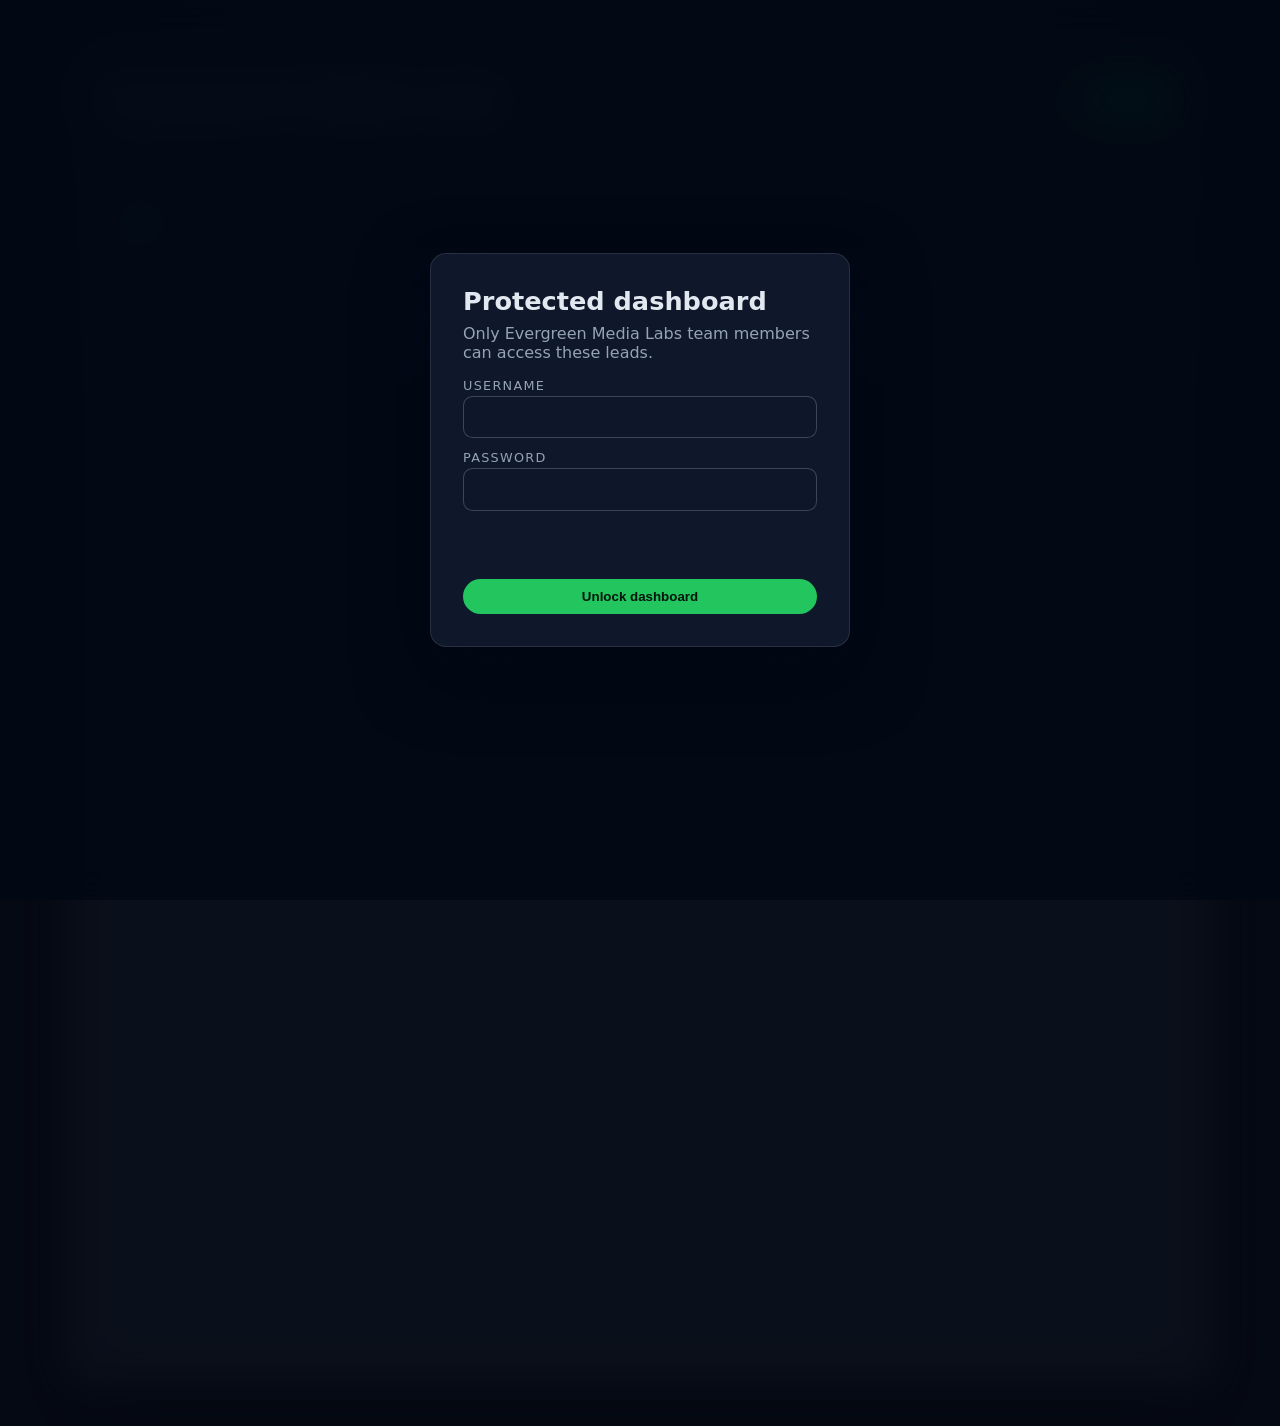
==== ld/index.html @ b1177305 "rename all tab to drafts" ====
<!doctype html>
<html lang="en">
  <head>
    <meta charset="utf-8" />
    <meta name="viewport" content="width=device-width, initial-scale=1" />
    <title>Wausau Lead Dashboard</title>
    <link rel="stylesheet" href="lead-widget.css" />
  </head>
  <body>
    <div class="auth-overlay" id="authOverlay" aria-modal="true" role="dialog">
      <div class="auth-overlay__panel">
        <h2>Protected dashboard</h2>
        <p>Only Evergreen Media Labs team members can access these leads.</p>
        <form id="authForm" class="auth-overlay__form">
          <label>
            Username
            <input type="text" name="user" autocomplete="username" required />
          </label>
          <label>
            Password
            <input type="password" name="pass" autocomplete="current-password" required />
          </label>
          <p class="auth-overlay__error" id="authError" aria-live="polite"></p>
          <button type="submit" class="auth-overlay__submit">Unlock dashboard</button>
        </form>
      </div>
    </div>
    <main class="lead-dashboard" data-generate-endpoint="https://eml-production-ec0f.up.railway.app/generate">
        <header class="lead-dashboard__top">
          <div>
            <h1 class="lead-dashboard__title">Evergreen Media Labs</h1>
          </div>
          <div class="lead-dashboard__actions">
            <button class="lead-dashboard__action">Polish</button>
            <div class="lead-dashboard__send-group">
              <button class="lead-dashboard__action" id="sendQueueButton">Send</button>
              <span id="sendStatus" class="lead-dashboard__send-status" aria-live="polite"></span>
            </div>
            <button class="lead-dashboard__action lead-dashboard__action--ghost" id="reloadLeadsButton" type="button">Reload</button>
            <button class="lead-dashboard__action lead-dashboard__action--primary" id="openGenerate">Generate</button>
          </div>
        </header>
        <section class="lead-dashboard__filters">
          <div>
            <label for="search-input">Search</label>
            <div class="lead-dashboard__search">
              <input id="search-input" type="text" placeholder="Search by name, city, or category" />
              <span>⌕</span>
            </div>
          </div>
          <div class="lead-dashboard__tabs">
            <button class="lead-dashboard__tab is-active" data-lead-tab="all">Drafts</button>
            <button class="lead-dashboard__tab" data-lead-tab="sent">Sent</button>
          </div>
        </section>
        <section class="lead-dashboard__mock" data-lead-dashboard>
          <p class="lead-dashboard__empty">Loading leads…</p>
        </section>
      </main>
    <div class="generate-overlay is-hidden" id="generateOverlay">
      <div class="generate-overlay__panel">
        <header class="generate-overlay__header">
          <h2>Queue a search</h2>
          <button type="button" class="generate-overlay__close" id="closeGenerate" aria-label="Close">×</button>
        </header>
        <p class="generate-overlay__subtitle">
          Tell me which niches to hunt and how many businesses per niche.
        </p>
        <p class="generate-overlay__endpoint">
          Active endpoint: <span id="generateEndpointDisplay"></span>
        </p>
        <form id="generateForm" class="generate-overlay__form">
          <div id="generateInputs" class="generate-overlay__inputs"></div>
          <button type="button" id="addGenerateRow" class="generate-overlay__add">
            + Add another niche
          </button>
          <button type="submit" class="generate-overlay__submit">Start generation</button>
          <p class="generate-overlay__result" id="generateResult" aria-live="polite"></p>
        </form>
      </div>
    </div>
    <div class="generate-progress-overlay is-hidden" id="generateProgressOverlay" aria-hidden="true">
      <div class="generate-progress-card" role="status" aria-live="polite">
        <p class="generate-progress-card__percent" id="generateProgressPercent">0%</p>
        <div class="generate-progress-card__track" aria-hidden="true">
          <div class="generate-progress-card__fill" id="generateProgressFill"></div>
        </div>
        <p class="generate-progress-card__count" id="generateProgressCount">0 / 0 leads</p>
        <p class="generate-progress-card__label" id="generateProgressLabel">Waiting to start...</p>
        <button type="button" class="generate-progress-card__close is-hidden" id="generateProgressClose">
          Close and refresh
        </button>
      </div>
    </div>
    <script src="lead-widget.js"></script>
    <script>
      (function () {
        const AUTH_USER = "admin";
        const AUTH_PASS = "LG2608";
        const STORAGE_KEY = "lead-dashboard-auth";
        const overlay = document.getElementById("authOverlay");
        const form = document.getElementById("authForm");
        const errorEl = document.getElementById("authError");

        const showOverlay = () => {
          overlay?.classList.remove("is-hidden");
          document.body.classList.add("auth-locked");
        };

        const hideOverlay = () => {
          overlay?.classList.add("is-hidden");
          document.body.classList.remove("auth-locked");
        };

        const checkStored = () => {
          if (sessionStorage.getItem(STORAGE_KEY) === "true") {
            hideOverlay();
          } else {
            showOverlay();
          }
        };

        checkStored();

        form?.addEventListener("submit", (event) => {
          event.preventDefault();
          const data = new FormData(form);
          const user = data.get("user")?.toString().trim();
          const pass = data.get("pass")?.toString();
          if (user === AUTH_USER && pass === AUTH_PASS) {
            sessionStorage.setItem(STORAGE_KEY, "true");
            hideOverlay();
            errorEl.textContent = "";
          } else {
            errorEl.textContent = "Incorrect username or password.";
          }
        });
      })();
    </script>
    <script>
      (function () {
        const openButton = document.getElementById("openGenerate");
        const overlay = document.getElementById("generateOverlay");
        const closeButton = document.getElementById("closeGenerate");
        const form = document.getElementById("generateForm");
        const inputs = document.getElementById("generateInputs");
        const addRowButton = document.getElementById("addGenerateRow");
        const result = document.getElementById("generateResult");
        const endpointDisplay = document.getElementById("generateEndpointDisplay");
        const dashboard = document.querySelector(".lead-dashboard");
        const progressOverlay = document.getElementById("generateProgressOverlay");
        const progressCard = progressOverlay?.querySelector(".generate-progress-card");
        const progressPercent = document.getElementById("generateProgressPercent");
        const progressFill = document.getElementById("generateProgressFill");
        const progressCount = document.getElementById("generateProgressCount");
        const progressLabel = document.getElementById("generateProgressLabel");
        const progressClose = document.getElementById("generateProgressClose");
        const AUTH_STORAGE = "lead-dashboard-auth";
        let progressPollInterval = null;
        let progressFallbackInterval = null;
        let progressFallbackCurrent = 0;

        const show = () => {
          overlay?.classList.remove("is-hidden");
          document.body.classList.add("auth-locked");
        };

        const hide = () => {
          overlay?.classList.add("is-hidden");
          if (sessionStorage.getItem(AUTH_STORAGE) === "true") {
            document.body.classList.remove("auth-locked");
          }
        };

        const createRow = () => {
          const row = document.createElement("div");
          row.className = "generate-row";
          row.innerHTML = `
            <input type="text" name="niche" placeholder="Category (e.g. landscaping)" required />
            <input type="number" name="count" min="1" value="1" required />
            <button type="button" class="generate-row__remove" aria-label="Remove niche">×</button>
          `;
          row.querySelector(".generate-row__remove")?.addEventListener("click", () => row.remove());
          return row;
        };

        const resetRows = () => {
          inputs.innerHTML = "";
          inputs.appendChild(createRow());
        };

        openButton?.addEventListener("click", (event) => {
          event.preventDefault();
          resetRows();
          result.textContent = "";
          show();
        });

        closeButton?.addEventListener("click", hide);

        overlay?.addEventListener("click", (event) => {
          if (event.target === overlay) {
            hide();
          }
        });

        addRowButton?.addEventListener("click", () => inputs.appendChild(createRow()));

        const buildPayload = () => {
          const rows = Array.from(inputs.querySelectorAll(".generate-row"));
          return rows
            .map((row) => {
              const nicheInput = row.querySelector("input[name='niche']");
              const countInput = row.querySelector("input[name='count']");
              const niche = nicheInput ? nicheInput.value.trim() : "";
              const count = Number((countInput ? countInput.value : "") || 0);
              return { niche, count };
            })
            .filter((entry) => entry.niche && entry.count > 0);
        };

        const getTotalRequested = (payload) =>
          payload.reduce((sum, entry) => sum + Number(entry.count || 0), 0);

        const setStatus = (message, isError = false) => {
          result.textContent = message;
          result.style.color = isError ? "#f87171" : "#d4ffdf";
        };

        const updateProgressUI = (current, total, label) => {
          const safeTotal = Math.max(Number(total) || 0, 0);
          const safeCurrent = Math.max(0, Math.min(Number(current) || 0, safeTotal || Number(current) || 0));
          const percent = safeTotal > 0 ? Math.round((safeCurrent / safeTotal) * 100) : 0;
          if (progressPercent) {
            progressPercent.textContent = `${percent}%`;
          }
          if (progressFill) {
            progressFill.style.width = `${Math.max(0, Math.min(percent, 100))}%`;
          }
          if (progressCount) {
            progressCount.textContent = `${safeCurrent} / ${safeTotal} leads`;
          }
          if (progressLabel) {
            progressLabel.textContent = label || "Generating leads...";
          }
        };

        const stopProgressTracking = () => {
          if (progressPollInterval) {
            clearInterval(progressPollInterval);
            progressPollInterval = null;
          }
          if (progressFallbackInterval) {
            clearInterval(progressFallbackInterval);
            progressFallbackInterval = null;
          }
        };

        const showProgress = (total) => {
          progressFallbackCurrent = 0;
          progressCard?.classList.remove("is-complete", "is-error");
          progressClose?.classList.add("is-hidden");
          updateProgressUI(0, total, "Starting generation...");
          overlay?.classList.add("is-hidden");
          progressOverlay?.classList.remove("is-hidden");
          progressOverlay?.setAttribute("aria-hidden", "false");
          document.body.classList.add("auth-locked");
        };

        const hideProgress = () => {
          stopProgressTracking();
          progressOverlay?.classList.add("is-hidden");
          progressOverlay?.setAttribute("aria-hidden", "true");
          if (sessionStorage.getItem(AUTH_STORAGE) === "true") {
            document.body.classList.remove("auth-locked");
          }
        };

        const showProgressCompletion = (message, isError = false) => {
          stopProgressTracking();
          if (progressLabel) {
            progressLabel.textContent = message;
          }
          progressCard?.classList.toggle("is-complete", !isError);
          progressCard?.classList.toggle("is-error", isError);
          if (progressClose) {
            progressClose.textContent = isError ? "Close" : "Close and refresh";
            progressClose.classList.remove("is-hidden");
          }
        };

        const startFallbackProgress = (total) => {
          if (!total || total <= 0) {
            return;
          }
          if (progressFallbackInterval) {
            clearInterval(progressFallbackInterval);
          }
          progressFallbackInterval = setInterval(() => {
            const cap = Math.max(total - 1, 0);
            if (progressFallbackCurrent >= cap) {
              return;
            }
            progressFallbackCurrent += 1;
            updateProgressUI(progressFallbackCurrent, total, "Generating leads...");
          }, 1200);
        };

        const setLoading = (isLoading) => {
          if (isLoading) {
            addRowButton.setAttribute("disabled", "disabled");
            generateFormSubmit?.setAttribute("disabled", "disabled");
            result.textContent = "Generating now…";
            result.style.color = "#d4d8e5";
          } else {
            addRowButton.removeAttribute("disabled");
            generateFormSubmit?.removeAttribute("disabled");
          }
        };

        const generateFormSubmit = form?.querySelector(".generate-overlay__submit");
        const endpoint = dashboard?.dataset.generateEndpoint || "https://evergreenmedialabs.com/generate";
        const progressEndpoint = endpoint.replace(/\/generate$/, "/generate/progress");

        if (endpointDisplay) {
          endpointDisplay.textContent = endpoint;
        }

        progressClose?.addEventListener("click", () => {
          if (progressCard?.classList.contains("is-complete")) {
            window.location.reload();
            return;
          }
          hideProgress();
        });

        form?.addEventListener("submit", async (event) => {
          event.preventDefault();
          const payload = buildPayload();
          if (!payload.length) {
            setStatus("Give me at least one niche with a quantity.", true);
            return;
          }
          const totalRequested = getTotalRequested(payload);
          setLoading(true);
          showProgress(totalRequested);
          stopProgressTracking();
          progressPollInterval = setInterval(async () => {
            try {
              const progressResponse = await fetch(progressEndpoint, { cache: "no-store" });
              if (!progressResponse.ok) {
                return;
              }
              const progress = await progressResponse.json();
              const total = Number(progress?.total || totalRequested);
              const current = Number(progress?.current || 0);
              const label = progress?.message || "Generating leads...";
              updateProgressUI(current, total || totalRequested, label);
            } catch (pollError) {
              // Keep the popup alive with a local estimate if progress polling is unavailable.
            }
          }, 1000);
          startFallbackProgress(totalRequested);
          try {
            const response = await fetch(endpoint, {
              method: "POST",
              headers: {
                "Content-Type": "application/json",
              },
              body: JSON.stringify(payload),
            });
            const text = await response.text();
            let data;
            try {
              data = text ? JSON.parse(text) : undefined;
            } catch (parseError) {
              throw new Error(`Unexpected response from generator: ${text.slice(0, 120)}`);
            }
            if (!response.ok) {
              throw new Error(data?.error || "Generation failed");
            }
            const finalTotal = Number(data?.requested || totalRequested);
            const finalCurrent = Number(data?.generated ?? data?.count ?? finalTotal);
            updateProgressUI(finalCurrent, finalTotal, data?.message || "Generated leads");
            setStatus("Generated leads. Click close to refresh and view them.");
            showProgressCompletion("Generated leads");
          } catch (error) {
            console.error(error);
            const message = error.message?.includes("Failed to fetch")
              ? "Unable to reach the generator. Double-check the network/Flask service."
              : error.message;
            setStatus(message || "Something went wrong.", true);
            showProgressCompletion(message || "Generation failed", true);
          } finally {
            setLoading(false);
            stopProgressTracking();
          }
        });
      })();
    </script>
  </body>
</html>
---- ld/lead-widget.css ----
:root {
  --bg: #070b14;
  --panel: #0f172a;
  --panel-soft: #111b2d;
  --border: #1d2433;
  --text: #e2e8f0;
  --muted: #94a3b8;
  --accent: #22c55e;
  --accent-soft: rgba(34, 197, 94, 0.15);
  --shadow: 0 25px 60px rgba(5, 5, 10, 0.45);
  font-synthesis: none;
}

.auth-overlay {
  position: fixed;
  inset: 0;
  display: flex;
  align-items: center;
  justify-content: center;
  background: rgba(2, 8, 20, 0.88);
  z-index: 1200;
  transition: opacity 0.2s ease, visibility 0.2s ease;
  backdrop-filter: blur(18px) saturate(120%);
}

.auth-overlay.is-hidden {
  opacity: 0;
  visibility: hidden;
  pointer-events: none;
}

.auth-overlay__panel {
  background: var(--panel);
  border-radius: 1rem;
  padding: 2rem;
  border: 1px solid rgba(255, 255, 255, 0.1);
  box-shadow: 0 25px 70px rgba(2, 7, 18, 0.7);
  width: min(420px, 90vw);
}

body.auth-locked {
  overflow: hidden;
}

body.auth-locked .lead-dashboard {
  filter: blur(16px) brightness(0.6);
  pointer-events: none;
}
.auth-overlay__panel h2 {
  margin: 0 0 0.5rem;
  color: var(--text);
  font-size: 1.6rem;
}

.auth-overlay__panel p {
  margin: 0 0 1rem;
  color: var(--muted);
}

.auth-overlay__form {
  display: flex;
  flex-direction: column;
  gap: 0.75rem;
}

.auth-overlay__form label {
  display: flex;
  flex-direction: column;
  gap: 0.2rem;
  font-size: 0.8rem;
  letter-spacing: 0.1em;
  text-transform: uppercase;
  color: var(--muted);
}

.auth-overlay__form input {
  padding: 0.7rem 0.9rem;
  border-radius: 0.6rem;
  border: 1px solid rgba(255, 255, 255, 0.2);
  background: rgba(15, 23, 42, 0.9);
  color: var(--text);
  font-size: 1rem;
}

.generate-overlay {
  position: fixed;
  inset: 0;
  display: flex;
  align-items: center;
  justify-content: center;
  background: rgba(2, 6, 18, 0.92);
  z-index: 1300;
  transition: opacity 0.2s ease, visibility 0.2s ease;
  backdrop-filter: blur(10px) saturate(120%);
}

.generate-overlay__panel {
  background: var(--panel);
  border-radius: 1rem;
  padding: 2.5rem;
  width: min(540px, 95vw);
  border: 1px solid rgba(255, 255, 255, 0.08);
  box-shadow: 0 30px 80px rgba(2, 7, 18, 0.8);
}

.generate-overlay__header {
  display: flex;
  justify-content: space-between;
  align-items: center;
  margin-bottom: 0.5rem;
  gap: 1rem;
}

.generate-overlay__close {
  border: none;
  background: transparent;
  color: #f97316;
  font-size: 1.5rem;
  cursor: pointer;
}

.generate-overlay__subtitle {
  margin: 0;
  color: var(--muted);
  margin-bottom: 1rem;
  font-size: 0.9rem;
}

.generate-overlay__form {
  display: flex;
  flex-direction: column;
  gap: 0.75rem;
}

.generate-overlay__inputs {
  display: flex;
  flex-direction: column;
  gap: 0.6rem;
  margin-bottom: 0.5rem;
}

.generate-row {
  display: grid;
  grid-template-columns: 1fr 90px 32px;
  gap: 0.5rem;
  align-items: center;
}

.generate-row input {
  border-radius: 0.7rem;
  border: 1px solid rgba(255, 255, 255, 0.15);
  background: rgba(15, 23, 42, 0.9);
  color: var(--text);
  padding: 0.55rem 0.75rem;
  font-size: 0.95rem;
}

.generate-row__remove {
  border: none;
  background: rgba(249, 115, 22, 0.9);
  border-radius: 50%;
  color: #fff;
  width: 28px;
  height: 28px;
  cursor: pointer;
  font-size: 1rem;
}

.generate-overlay__add {
  border: 1px dashed rgba(255, 255, 255, 0.3);
  border-radius: 0.8rem;
  padding: 0.5rem;
  color: var(--muted);
  background: transparent;
  cursor: pointer;
}

.generate-overlay__submit {
  border: none;
  border-radius: 0.8rem;
  padding: 0.65rem;
  background: var(--accent);
  color: #02150a;
  font-weight: 600;
  cursor: pointer;
}

.generate-overlay__result {
  margin: 0;
  color: #f4fce1;
  font-size: 0.85rem;
  min-height: 1.25rem;
}

.generate-overlay.is-hidden {
  opacity: 0;
  visibility: hidden;
  pointer-events: none;
}

.generate-progress-overlay {
  position: fixed;
  inset: 0;
  z-index: 1350;
  display: flex;
  align-items: center;
  justify-content: center;
  background: rgba(10, 20, 36, 0.35);
  backdrop-filter: blur(8px);
  transition: opacity 0.2s ease, visibility 0.2s ease;
}

.generate-progress-overlay.is-hidden {
  opacity: 0;
  visibility: hidden;
  pointer-events: none;
}

.generate-progress-card {
  width: min(620px, calc(100vw - 2rem));
  background: rgba(241, 245, 249, 0.96);
  color: #334155;
  border-radius: 1.15rem;
  box-shadow: 0 30px 90px rgba(8, 15, 28, 0.35);
  padding: 2rem 2.25rem 1.65rem;
  text-align: center;
  border: 1px solid rgba(255, 255, 255, 0.6);
}

.generate-progress-card__percent {
  margin: 0;
  font-size: 2rem;
  font-weight: 700;
  color: #475569;
  letter-spacing: 0.02em;
}

.generate-progress-card__track {
  height: 12px;
  width: 100%;
  margin: 1.1rem 0 0.85rem;
  border-radius: 999px;
  background: rgba(148, 163, 184, 0.24);
  overflow: hidden;
}

.generate-progress-card__fill {
  height: 100%;
  width: 0%;
  border-radius: inherit;
  background: linear-gradient(90deg, #64748b, #94a3b8);
  transition: width 0.35s ease;
}

.generate-progress-card__count {
  margin: 0;
  font-size: 0.95rem;
  font-weight: 600;
  color: #475569;
}

.generate-progress-card__label {
  margin: 0.45rem 0 0;
  font-size: 0.85rem;
  color: #64748b;
}

.generate-progress-card__close {
  margin-top: 1rem;
  border: 1px solid rgba(148, 163, 184, 0.5);
  border-radius: 999px;
  padding: 0.6rem 1rem;
  background: rgba(148, 163, 184, 0.12);
  color: #475569;
  font-weight: 600;
  cursor: pointer;
}

.generate-progress-card__close:hover {
  background: rgba(148, 163, 184, 0.18);
}

.generate-progress-card__close.is-hidden {
  display: none;
}

.generate-progress-card.is-error .generate-progress-card__fill {
  background: linear-gradient(90deg, #ef4444, #f87171);
}

.generate-progress-card.is-error .generate-progress-card__close {
  border-color: rgba(248, 113, 113, 0.4);
  background: rgba(248, 113, 113, 0.12);
  color: #b91c1c;
}
.auth-overlay__submit {
  margin-top: 0.5rem;
  border: none;
  border-radius: 999px;
  padding: 0.65rem 1rem;
  background: var(--accent);
  color: #02150a;
  font-weight: 600;
  cursor: pointer;
}

.auth-overlay__error {
  min-height: 1.25rem;
  color: #f87171;
  font-size: 0.85rem;
}
* {
  box-sizing: border-box;
}

html,
body {
  min-height: 100%;
  width: 100%;
}

body {
  margin: 0;
  font-family: "Inter", "Segoe UI", system-ui, -apple-system, sans-serif;
  background: radial-gradient(circle at top, #101826 0%, #050914 45%);
  color: var(--text);
  min-height: 100vh;
  padding: 2.5rem;
  display: flex;
  justify-content: center;
  align-items: flex-start;
}

.lead-dashboard {
  width: min(1360px, calc(100% - 3rem));
  padding: 2.5rem;
  background: var(--panel);
  border-radius: 2rem;
  border: 1px solid rgba(255, 255, 255, 0.08);
  box-shadow: 0 40px 80px rgba(5, 5, 15, 0.35);
  display: flex;
  flex-direction: column;
  gap: 1.25rem;
}

@media (max-width: 960px) {
  body {
    padding: 1.25rem;
  }

  .lead-dashboard {
    padding: 1.5rem;
    border-radius: 1.2rem;
  }
}

.lead-dashboard__top {
  margin-bottom: 0.5rem;
  display: flex;
  justify-content: space-between;
  align-items: center;
}

.lead-dashboard__title {
  margin: 0;
  font-size: 2rem;
  color: var(--text);
}

.lead-dashboard__actions {
  display: flex;
  gap: 0.6rem;
}

.lead-dashboard__send-group {
  display: flex;
  align-items: center;
  gap: 0.6rem;
}

.lead-dashboard__send-status {
  font-size: 0.8rem;
  color: var(--muted);
}

.lead-dashboard__action {
  border: 1px solid rgba(255, 255, 255, 0.25);
  border-radius: 999px;
  padding: 0.45rem 1.1rem;
  background: transparent;
  color: var(--text);
  font-weight: 600;
  cursor: pointer;
  transition: background 0.15s ease;
}

.lead-dashboard__action--primary {
  background: var(--accent);
  color: #02150a;
  border-color: var(--accent);
}

.lead-dashboard__action--ghost {
  border-color: rgba(255, 255, 255, 0.08);
  background: rgba(15, 23, 42, 0.7);
}

.lead-dashboard__action:hover {
  background: rgba(255, 255, 255, 0.08);
}

.lead-dashboard__filters {
  display: flex;
  flex-direction: column;
  gap: 0.5rem;
}

.lead-dashboard__filters label {
  font-size: 0.8rem;
  letter-spacing: 0.1em;
  text-transform: uppercase;
  color: var(--muted);
}

.lead-dashboard__search {
  margin-top: 0.35rem;
  background: var(--panel-soft);
  border: 1px solid var(--border);
  border-radius: 0.7rem;
  padding: 0.35rem 0.65rem;
  display: flex;
  align-items: center;
  gap: 0.5rem;
}

.lead-dashboard__search input {
  background: transparent;
  border: 0;
  color: var(--text);
  width: 100%;
  font-size: 0.95rem;
}

.lead-dashboard__search input:focus {
  outline: none;
}

.lead-dashboard__tabs {
  display: flex;
  gap: 0.6rem;
}

.lead-dashboard__tab {
  border: 1px solid var(--border);
  background: transparent;
  color: var(--muted);
  padding: 0.5rem 0.9rem;
  border-radius: 0.7rem;
  cursor: pointer;
  font-weight: 500;
}

.lead-dashboard__tab.is-active {
  background: var(--accent-soft);
  color: var(--text);
  border-color: rgba(34, 197, 94, 0.5);
}

.lead-dashboard__mock {
  background: var(--panel-soft);
  border-radius: 1rem;
  border: 1px solid rgba(255, 255, 255, 0.04);
  padding: 0.8rem 1rem;
  box-shadow: inset 0 -1px 0 rgba(255, 255, 255, 0.04);
  display: block;
  min-height: 120vh;
}

details.mock-lead-bar {
  border: none;
  padding: 0;
  margin: 0;
}

.mock-lead-bar {
  display: grid;
  grid-template-columns: 1fr;
  gap: 0.85rem;
  align-items: center;
}

details.mock-lead-bar summary {
  border: 1px solid rgba(255, 255, 255, 0.04);
  background: linear-gradient(180deg, rgba(255, 255, 255, 0.03), rgba(255, 255, 255, 0.005));
  padding: 1rem;
  border-radius: 0.9rem;
  cursor: pointer;
  display: grid;
  grid-template-columns: repeat(4, minmax(140px, 1fr)) 240px;
  gap: 1rem;
  align-items: center;
  color: inherit;
  font: inherit;
  list-style: none;
}

.mock-lead-bar__summary,
details.mock-lead-bar summary {
  outline: none;
}

details.mock-lead-bar summary::-webkit-details-marker,
.mock-lead-bar__summary::-webkit-details-marker {
  display: none;
}

.mock-lead-bar__summary:focus-visible {
  outline: 2px solid var(--accent);
  outline-offset: 4px;
}

.mock-lead-bar__col {
  min-width: 120px;
}

.mock-lead-bar__label {
  margin: 0;
  font-size: 0.7rem;
  letter-spacing: 0.2em;
  text-transform: uppercase;
  color: var(--muted);
}

.mock-lead-bar__text {
  margin: 0.2rem 0 0;
  font-size: 1rem;
  font-weight: 600;
  color: var(--text);
}

.mock-lead-bar__text--status {
  justify-self: end;
  text-align: right;
  display: flex;
  align-items: center;
  justify-content: flex-end;
}

.mock-lead-bar__status {
  display: inline-flex;
  align-items: center;
  justify-content: center;
  padding: 0.4rem 0.9rem;
  border-radius: 999px;
  border: 1px solid rgba(34, 197, 94, 0.4);
  background: rgba(34, 197, 94, 0.15);
  color: var(--accent);
  font-size: 0.8rem;
  font-weight: 600;
}

.mock-lead-bar__details {
  display: none;
  padding: 0.8rem 1rem 1rem;
  border-radius: 0.9rem;
  background: rgba(255, 255, 255, 0.02);
  border: 1px solid rgba(255, 255, 255, 0.04);
  gap: 0.75rem;
  display: grid;
}

.mock-lead-bar.is-open .mock-lead-bar__details {
  display: grid;
}

.mock-lead-bar__actions {
  display: flex;
  justify-content: flex-end;
  align-items: center;
  gap: 0.5rem;
  justify-self: end;
}

.mock-lead-bar__select {
  min-width: 130px;
  border-radius: 0.6rem;
  border: 1px solid rgba(255, 255, 255, 0.25);
  background: rgba(15, 23, 42, 0.85);
  color: var(--text);
  padding: 0.45rem 0.6rem;
  font-size: 0.9rem;
}

.mock-lead-bar__select option {
  color: #111827;
}

.mock-lead-bar__delete {
  border: 1px solid rgba(249, 115, 22, 0.4);
  border-radius: 0.6rem;
  background: transparent;
  color: #f97316;
  padding: 0.4rem 0.8rem;
  cursor: pointer;
  font-weight: 600;
}

.mock-lead-bar__sent-wrapper {
  display: flex;
  flex-direction: column;
  gap: 0.35rem;
}

.mock-lead-bar__select--sent {
  max-width: 120px;
  min-width: 110px;
  justify-self: flex-end;
}

.mock-lead-bar__delete:hover {
  background: rgba(249, 115, 22, 0.1);
}

.mock-lead-bar__details label {
  font-size: 0.75rem;
  color: var(--muted);
  display: flex;
  flex-direction: column;
  gap: 0.4rem;
}

.mock-lead-bar__details textarea {
  min-height: 110px;
  border-radius: 0.7rem;
  border: 1px solid rgba(255, 255, 255, 0.08);
  background: rgba(15, 23, 42, 0.8);
  color: var(--text);
  padding: 0.8rem;
  font-family: "Inter", system-ui, sans-serif;
  resize: vertical;
}

.lead-dashboard__table {
  border-radius: 1.2rem;
  border: 1px solid var(--border);
  background: var(--panel-soft);
  overflow: hidden;
  box-shadow: inset 0 1px 0 rgba(255, 255, 255, 0.04);
}

.lead-table__header,
.lead-row__summary {
  display: grid;
  grid-template-columns: 2fr 1.3fr 1.1fr 2fr 0.6fr;
  padding: 1rem 1.4rem;
  gap: 0.75rem;
  align-items: center;
}

.lead-table__header {
  background: rgba(255, 255, 255, 0.02);
  font-size: 0.85rem;
  color: var(--muted);
  text-transform: uppercase;
  letter-spacing: 0.15em;
  border-bottom: 1px solid rgba(255, 255, 255, 0.03);
}

.lead-row:not(:last-child) {
  border-bottom: 1px solid rgba(255, 255, 255, 0.03);
}

.lead-row__summary {
  background: transparent;
  border: 0;
  width: 100%;
  text-align: left;
  cursor: pointer;
  transition: background 0.2s ease, transform 0.2s;
  color: var(--text);
}

.lead-row__summary:hover {
  background: rgba(255, 255, 255, 0.03);
  transform: translateY(-1px);
}

.lead-row__cell {
  font-size: 0.95rem;
  min-height: 1.4rem;
  display: flex;
  align-items: center;
}

.lead-row__details {
  display: none;
  padding: 1.35rem 1.4rem 1.5rem;
  background: #0b0f1b;
  font-size: 0.92rem;
  color: #d4d8e5;
  gap: 0.75rem;
}

.lead-row.is-open .lead-row__details {
  display: flex;
  flex-direction: column;
}

.lead-row__details strong {
  color: #f8fafc;
}

.lead-row__details pre {
  background: #0f172a;
  color: #d4d8e5;
  padding: 0.75rem;
  border-radius: 0.6rem;
  overflow-x: auto;
  font-size: 0.85rem;
  line-height: 1.5;
}

.lead-row__details button {
  align-self: flex-start;
  border: none;
  border-radius: 0.6rem;
  padding: 0.45rem 1rem;
  font-size: 0.85rem;
  background: var(--accent);
  color: #02150a;
  cursor: pointer;
  transition: background 0.2s ease;
}

.lead-row__details button:hover {
  background: #16a34a;
}

.lead-row__link {
  color: var(--accent);
  font-weight: 500;
}

.lead-dashboard__empty {
  padding: 2rem;
  text-align: center;
  color: var(--muted);
}

@media (max-width: 900px) {
  .lead-dashboard__table,
  .lead-table__header,
  .lead-row__summary {
    grid-template-columns: repeat(3, minmax(0, 1fr));
  }

  .lead-row__summary {
    grid-template-rows: repeat(2, auto);
  }

  .lead-dashboard__top,
  .lead-dashboard__filters {
    flex-direction: column;
    align-items: flex-start;
  }
}
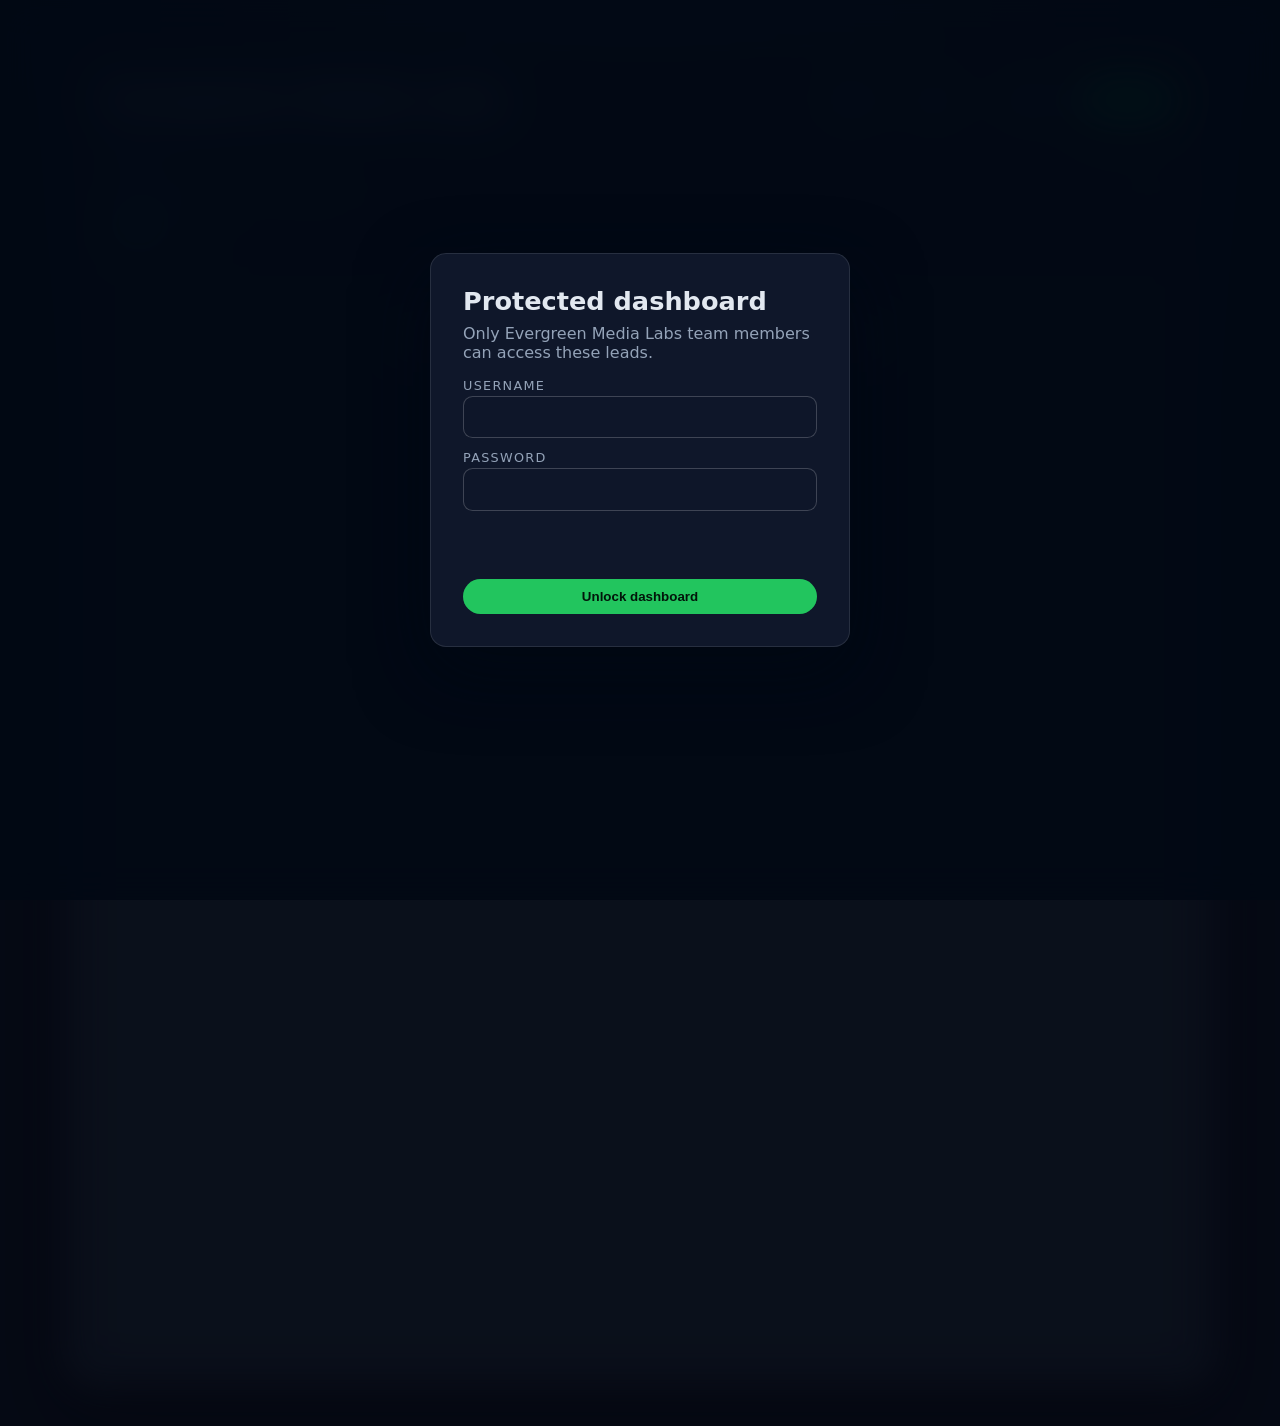
==== commit 366d8bec: "force progress popup theme styles" ====
--- a/ld/index.html
+++ b/ld/index.html
@@ -5,6 +5,50 @@
     <meta name="viewport" content="width=device-width, initial-scale=1" />
     <title>Wausau Lead Dashboard</title>
     <link rel="stylesheet" href="lead-widget.css" />
+    <style>
+      .generate-progress-overlay {
+        background: rgba(3, 8, 18, 0.58) !important;
+        backdrop-filter: blur(10px) saturate(120%) !important;
+      }
+      .generate-progress-card {
+        background: linear-gradient(180deg, rgba(15, 23, 42, 0.96), rgba(10, 18, 34, 0.98)) !important;
+        color: #e2e8f0 !important;
+        border: 1px solid rgba(255, 255, 255, 0.08) !important;
+        box-shadow: 0 30px 90px rgba(8, 15, 28, 0.55) !important;
+      }
+      .generate-progress-card__percent {
+        color: #e2e8f0 !important;
+      }
+      .generate-progress-card__track {
+        background: rgba(148, 163, 184, 0.16) !important;
+        border: 1px solid rgba(255, 255, 255, 0.06) !important;
+      }
+      .generate-progress-card__fill {
+        background: linear-gradient(90deg, #16a34a, #22c55e) !important;
+      }
+      .generate-progress-card__count {
+        color: #dbe7fb !important;
+      }
+      .generate-progress-card__label {
+        color: #94a3b8 !important;
+      }
+      .generate-progress-card__close {
+        background: rgba(34, 197, 94, 0.14) !important;
+        border-color: rgba(34, 197, 94, 0.5) !important;
+        color: #d4ffe1 !important;
+      }
+      .generate-progress-card__close:hover {
+        background: rgba(34, 197, 94, 0.22) !important;
+      }
+      .generate-progress-card.is-error .generate-progress-card__fill {
+        background: linear-gradient(90deg, #ef4444, #f87171) !important;
+      }
+      .generate-progress-card.is-error .generate-progress-card__close {
+        border-color: rgba(248, 113, 113, 0.4) !important;
+        background: rgba(248, 113, 113, 0.12) !important;
+        color: #fecaca !important;
+      }
+    </style>
   </head>
   <body>
     <div class="auth-overlay" id="authOverlay" aria-modal="true" role="dialog">
--- a/ld/lead-widget.css
+++ b/ld/lead-widget.css
@@ -205,8 +205,8 @@
   display: flex;
   align-items: center;
   justify-content: center;
-  background: rgba(10, 20, 36, 0.35);
-  backdrop-filter: blur(8px);
+  background: rgba(3, 8, 18, 0.58);
+  backdrop-filter: blur(10px) saturate(120%);
   transition: opacity 0.2s ease, visibility 0.2s ease;
 }
 
@@ -218,20 +218,20 @@
 
 .generate-progress-card {
   width: min(620px, calc(100vw - 2rem));
-  background: rgba(241, 245, 249, 0.96);
-  color: #334155;
+  background: linear-gradient(180deg, rgba(15, 23, 42, 0.96), rgba(10, 18, 34, 0.98));
+  color: var(--text);
   border-radius: 1.15rem;
-  box-shadow: 0 30px 90px rgba(8, 15, 28, 0.35);
+  box-shadow: 0 30px 90px rgba(8, 15, 28, 0.55);
   padding: 2rem 2.25rem 1.65rem;
   text-align: center;
-  border: 1px solid rgba(255, 255, 255, 0.6);
+  border: 1px solid rgba(255, 255, 255, 0.08);
 }
 
 .generate-progress-card__percent {
   margin: 0;
   font-size: 2rem;
   font-weight: 700;
-  color: #475569;
+  color: #e2e8f0;
   letter-spacing: 0.02em;
 }
 
@@ -240,15 +240,16 @@
   width: 100%;
   margin: 1.1rem 0 0.85rem;
   border-radius: 999px;
-  background: rgba(148, 163, 184, 0.24);
+  background: rgba(148, 163, 184, 0.16);
   overflow: hidden;
+  border: 1px solid rgba(255, 255, 255, 0.06);
 }
 
 .generate-progress-card__fill {
   height: 100%;
   width: 0%;
   border-radius: inherit;
-  background: linear-gradient(90deg, #64748b, #94a3b8);
+  background: linear-gradient(90deg, #16a34a, #22c55e);
   transition: width 0.35s ease;
 }
 
@@ -256,28 +257,28 @@
   margin: 0;
   font-size: 0.95rem;
   font-weight: 600;
-  color: #475569;
+  color: #dbe7fb;
 }
 
 .generate-progress-card__label {
   margin: 0.45rem 0 0;
   font-size: 0.85rem;
-  color: #64748b;
+  color: #94a3b8;
 }
 
 .generate-progress-card__close {
   margin-top: 1rem;
-  border: 1px solid rgba(148, 163, 184, 0.5);
+  border: 1px solid rgba(34, 197, 94, 0.5);
   border-radius: 999px;
   padding: 0.6rem 1rem;
-  background: rgba(148, 163, 184, 0.12);
-  color: #475569;
+  background: rgba(34, 197, 94, 0.14);
+  color: #d4ffe1;
   font-weight: 600;
   cursor: pointer;
 }
 
 .generate-progress-card__close:hover {
-  background: rgba(148, 163, 184, 0.18);
+  background: rgba(34, 197, 94, 0.22);
 }
 
 .generate-progress-card__close.is-hidden {
@@ -291,7 +292,7 @@
 .generate-progress-card.is-error .generate-progress-card__close {
   border-color: rgba(248, 113, 113, 0.4);
   background: rgba(248, 113, 113, 0.12);
-  color: #b91c1c;
+  color: #fecaca;
 }
 .auth-overlay__submit {
   margin-top: 0.5rem;
@@ -452,18 +453,25 @@
 
 .lead-dashboard__tab {
   border: 1px solid var(--border);
-  background: transparent;
+  background: rgba(15, 23, 42, 0.35);
   color: var(--muted);
   padding: 0.5rem 0.9rem;
   border-radius: 0.7rem;
   cursor: pointer;
   font-weight: 500;
+  transition: background 0.18s ease, border-color 0.18s ease, color 0.18s ease, box-shadow 0.18s ease;
+}
+
+.lead-dashboard__tab:hover {
+  background: rgba(255, 255, 255, 0.04);
+  color: var(--text);
 }
 
 .lead-dashboard__tab.is-active {
-  background: var(--accent-soft);
-  color: var(--text);
-  border-color: rgba(34, 197, 94, 0.5);
+  background: linear-gradient(180deg, rgba(34, 197, 94, 0.2), rgba(34, 197, 94, 0.12));
+  color: #d9ffe6;
+  border-color: rgba(34, 197, 94, 0.65);
+  box-shadow: inset 0 1px 0 rgba(255, 255, 255, 0.06), 0 0 0 1px rgba(34, 197, 94, 0.15);
 }
 
 .lead-dashboard__mock {
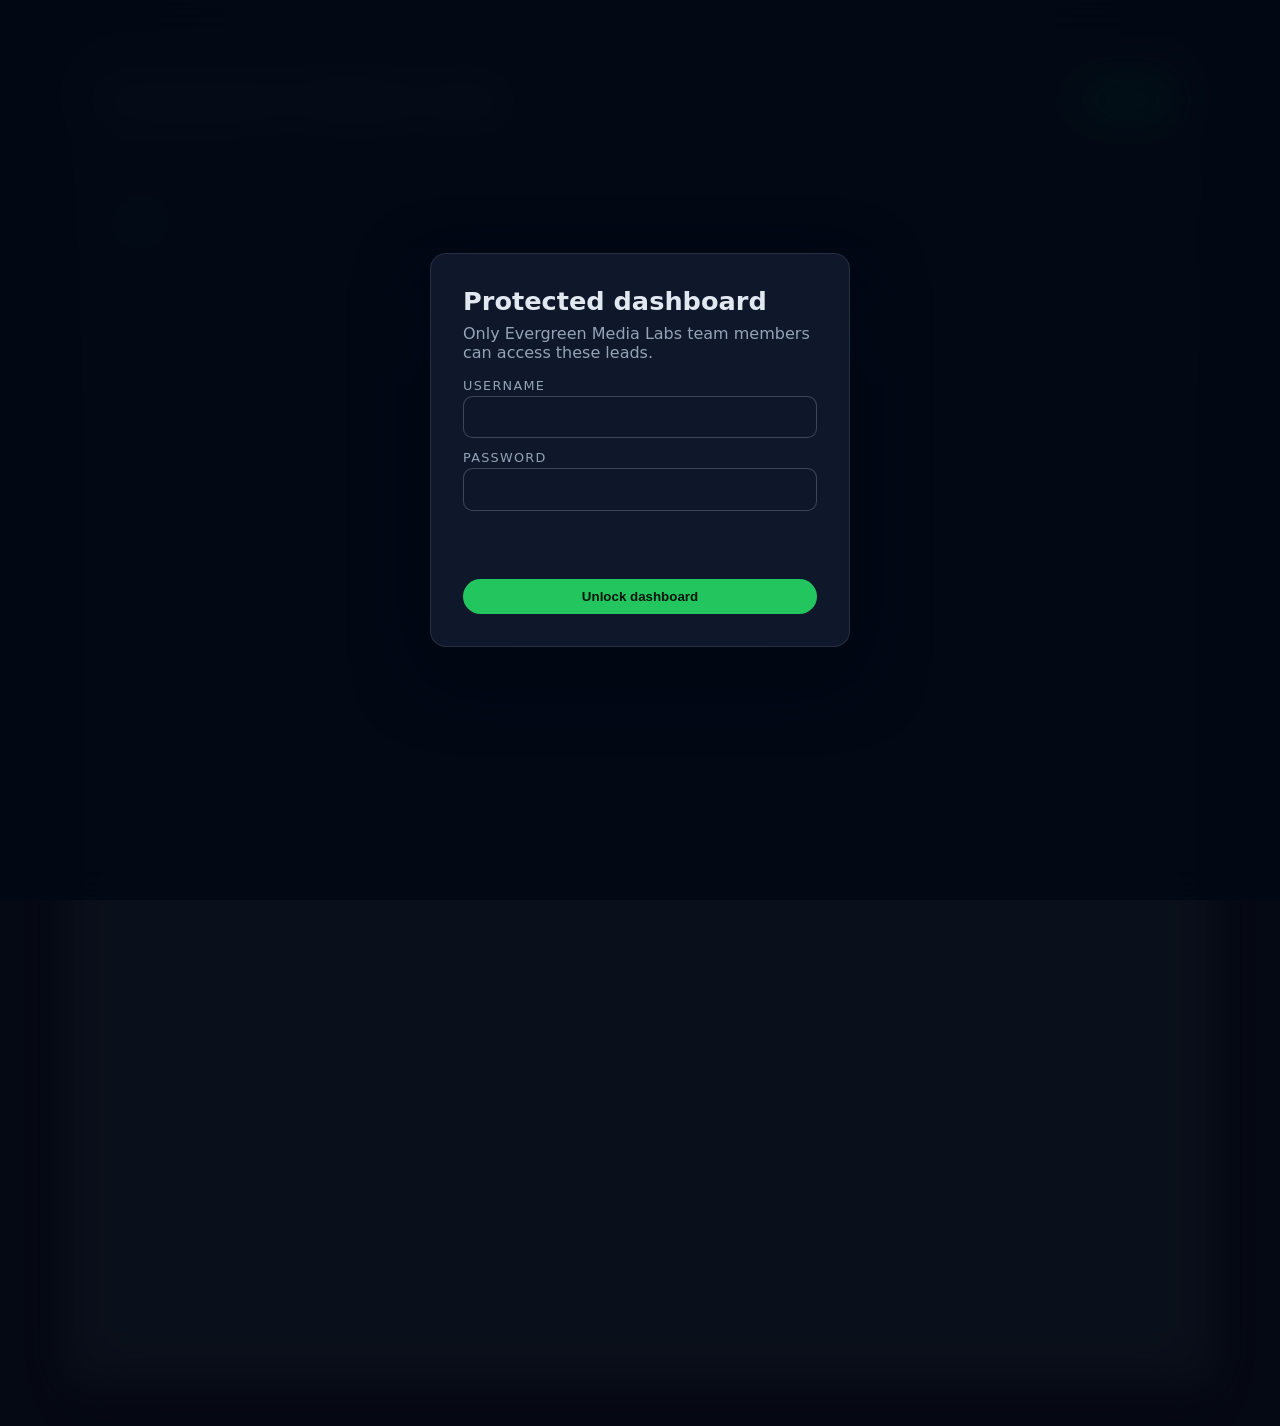
==== commit 372d6337: "add dashboard overview tab" ====
--- a/ld/index.html
+++ b/ld/index.html
@@ -95,6 +95,7 @@
           <div class="lead-dashboard__tabs">
             <button class="lead-dashboard__tab is-active" data-lead-tab="all">Drafts</button>
             <button class="lead-dashboard__tab" data-lead-tab="sent">Sent</button>
+            <button class="lead-dashboard__tab" data-lead-tab="dashboard">Dashboard</button>
           </div>
         </section>
         <section class="lead-dashboard__mock" data-lead-dashboard>
--- a/ld/lead-widget.css
+++ b/ld/lead-widget.css
@@ -88,13 +88,27 @@
   display: flex;
   align-items: center;
   justify-content: center;
-  background: rgba(2, 6, 18, 0.92);
+  background: transparent;
   z-index: 1300;
   transition: opacity 0.2s ease, visibility 0.2s ease;
-  backdrop-filter: blur(10px) saturate(120%);
+  overflow: hidden;
+}
+
+.generate-overlay::before {
+  content: "";
+  position: absolute;
+  width: min(1088px, calc(100vw - 3rem));
+  height: min(80vh, 820px);
+  border-radius: 2rem;
+  background: rgba(2, 6, 18, 0.72);
+  border: 1px solid rgba(255, 255, 255, 0.04);
+  box-shadow: 0 28px 90px rgba(2, 7, 18, 0.45);
+  backdrop-filter: blur(12px) saturate(120%);
 }
 
 .generate-overlay__panel {
+  position: relative;
+  z-index: 1;
   background: var(--panel);
   border-radius: 1rem;
   padding: 2.5rem;
@@ -114,7 +128,7 @@
 .generate-overlay__close {
   border: none;
   background: transparent;
-  color: #f97316;
+  color: #ef4444;
   font-size: 1.5rem;
   cursor: pointer;
 }
@@ -157,7 +171,7 @@
 
 .generate-row__remove {
   border: none;
-  background: rgba(249, 115, 22, 0.9);
+  background: rgba(239, 68, 68, 0.92);
   border-radius: 50%;
   color: #fff;
   width: 28px;
@@ -484,6 +498,188 @@
   min-height: 120vh;
 }
 
+.lead-dashboard__mock--overview {
+  min-height: auto;
+  padding: 1rem;
+}
+
+.overview-page {
+  display: flex;
+  flex-direction: column;
+  gap: 1rem;
+}
+
+.overview-topbar {
+  display: flex;
+  align-items: center;
+  justify-content: space-between;
+  gap: 1rem;
+  flex-wrap: wrap;
+}
+
+.overview-topbar__filters {
+  display: flex;
+  gap: 0.5rem;
+  flex-wrap: wrap;
+}
+
+.overview-filter {
+  border: 1px solid var(--border);
+  background: rgba(255, 255, 255, 0.02);
+  color: var(--muted);
+  border-radius: 999px;
+  padding: 0.4rem 0.8rem;
+  font-size: 0.8rem;
+  font-weight: 600;
+  cursor: pointer;
+}
+
+.overview-filter.is-active {
+  background: rgba(34, 197, 94, 0.14);
+  color: #d9ffe6;
+  border-color: rgba(34, 197, 94, 0.45);
+}
+
+.overview-topbar__meta {
+  color: var(--muted);
+  font-size: 0.8rem;
+}
+
+.overview-kpi-grid {
+  display: grid;
+  grid-template-columns: repeat(4, minmax(0, 1fr));
+  gap: 0.75rem;
+}
+
+.overview-kpi-grid--secondary {
+  grid-template-columns: repeat(3, minmax(0, 1fr));
+}
+
+.overview-kpi {
+  background: linear-gradient(180deg, rgba(255, 255, 255, 0.03), rgba(255, 255, 255, 0.01));
+  border: 1px solid rgba(255, 255, 255, 0.05);
+  border-radius: 0.9rem;
+  padding: 0.9rem;
+  box-shadow: inset 0 1px 0 rgba(255, 255, 255, 0.02);
+}
+
+.overview-kpi__label {
+  margin: 0;
+  color: var(--muted);
+  font-size: 0.75rem;
+  letter-spacing: 0.1em;
+  text-transform: uppercase;
+}
+
+.overview-kpi__value {
+  margin: 0.35rem 0 0;
+  color: var(--text);
+  font-size: 1.35rem;
+  font-weight: 700;
+}
+
+.overview-kpi__helper {
+  margin: 0.25rem 0 0;
+  color: #9db3d7;
+  font-size: 0.75rem;
+}
+
+.overview-grid-2 {
+  display: grid;
+  grid-template-columns: repeat(2, minmax(0, 1fr));
+  gap: 0.75rem;
+}
+
+.overview-card {
+  background: linear-gradient(180deg, rgba(255, 255, 255, 0.025), rgba(255, 255, 255, 0.01));
+  border: 1px solid rgba(255, 255, 255, 0.05);
+  border-radius: 1rem;
+  padding: 0.95rem;
+}
+
+.overview-card__header {
+  display: flex;
+  align-items: center;
+  justify-content: space-between;
+  margin-bottom: 0.75rem;
+}
+
+.overview-card__header h4 {
+  margin: 0;
+  color: var(--text);
+  font-size: 1rem;
+}
+
+.overview-list {
+  display: flex;
+  flex-direction: column;
+  gap: 0.45rem;
+}
+
+.overview-list__row {
+  display: flex;
+  align-items: center;
+  justify-content: space-between;
+  gap: 1rem;
+  padding: 0.55rem 0.65rem;
+  border-radius: 0.65rem;
+  background: rgba(255, 255, 255, 0.015);
+  color: var(--muted);
+}
+
+.overview-list__row strong {
+  color: var(--text);
+  text-align: right;
+}
+
+.overview-trend {
+  display: grid;
+  grid-template-columns: repeat(auto-fit, minmax(38px, 1fr));
+  gap: 0.45rem;
+  align-items: end;
+  min-height: 180px;
+}
+
+.overview-trend__item {
+  display: flex;
+  flex-direction: column;
+  align-items: center;
+  justify-content: flex-end;
+  gap: 0.2rem;
+}
+
+.overview-trend__bar-wrap {
+  width: 100%;
+  min-height: 110px;
+  height: 110px;
+  display: flex;
+  align-items: flex-end;
+  justify-content: center;
+  background: rgba(255, 255, 255, 0.015);
+  border: 1px solid rgba(255, 255, 255, 0.03);
+  border-radius: 0.55rem;
+  padding: 0.25rem;
+}
+
+.overview-trend__bar {
+  width: 100%;
+  border-radius: 0.4rem;
+  background: linear-gradient(180deg, rgba(34, 197, 94, 0.9), rgba(22, 163, 74, 0.55));
+  min-height: 6px;
+}
+
+.overview-trend__value {
+  color: var(--text);
+  font-size: 0.75rem;
+  font-weight: 700;
+}
+
+.overview-trend__label {
+  color: var(--muted);
+  font-size: 0.65rem;
+  line-height: 1;
+}
+
 details.mock-lead-bar {
   border: none;
   padding: 0;
@@ -771,4 +967,14 @@
     flex-direction: column;
     align-items: flex-start;
   }
-}
+
+  .overview-kpi-grid,
+  .overview-kpi-grid--secondary,
+  .overview-grid-2 {
+    grid-template-columns: 1fr;
+  }
+
+  .overview-trend {
+    grid-template-columns: repeat(4, minmax(0, 1fr));
+  }
+}
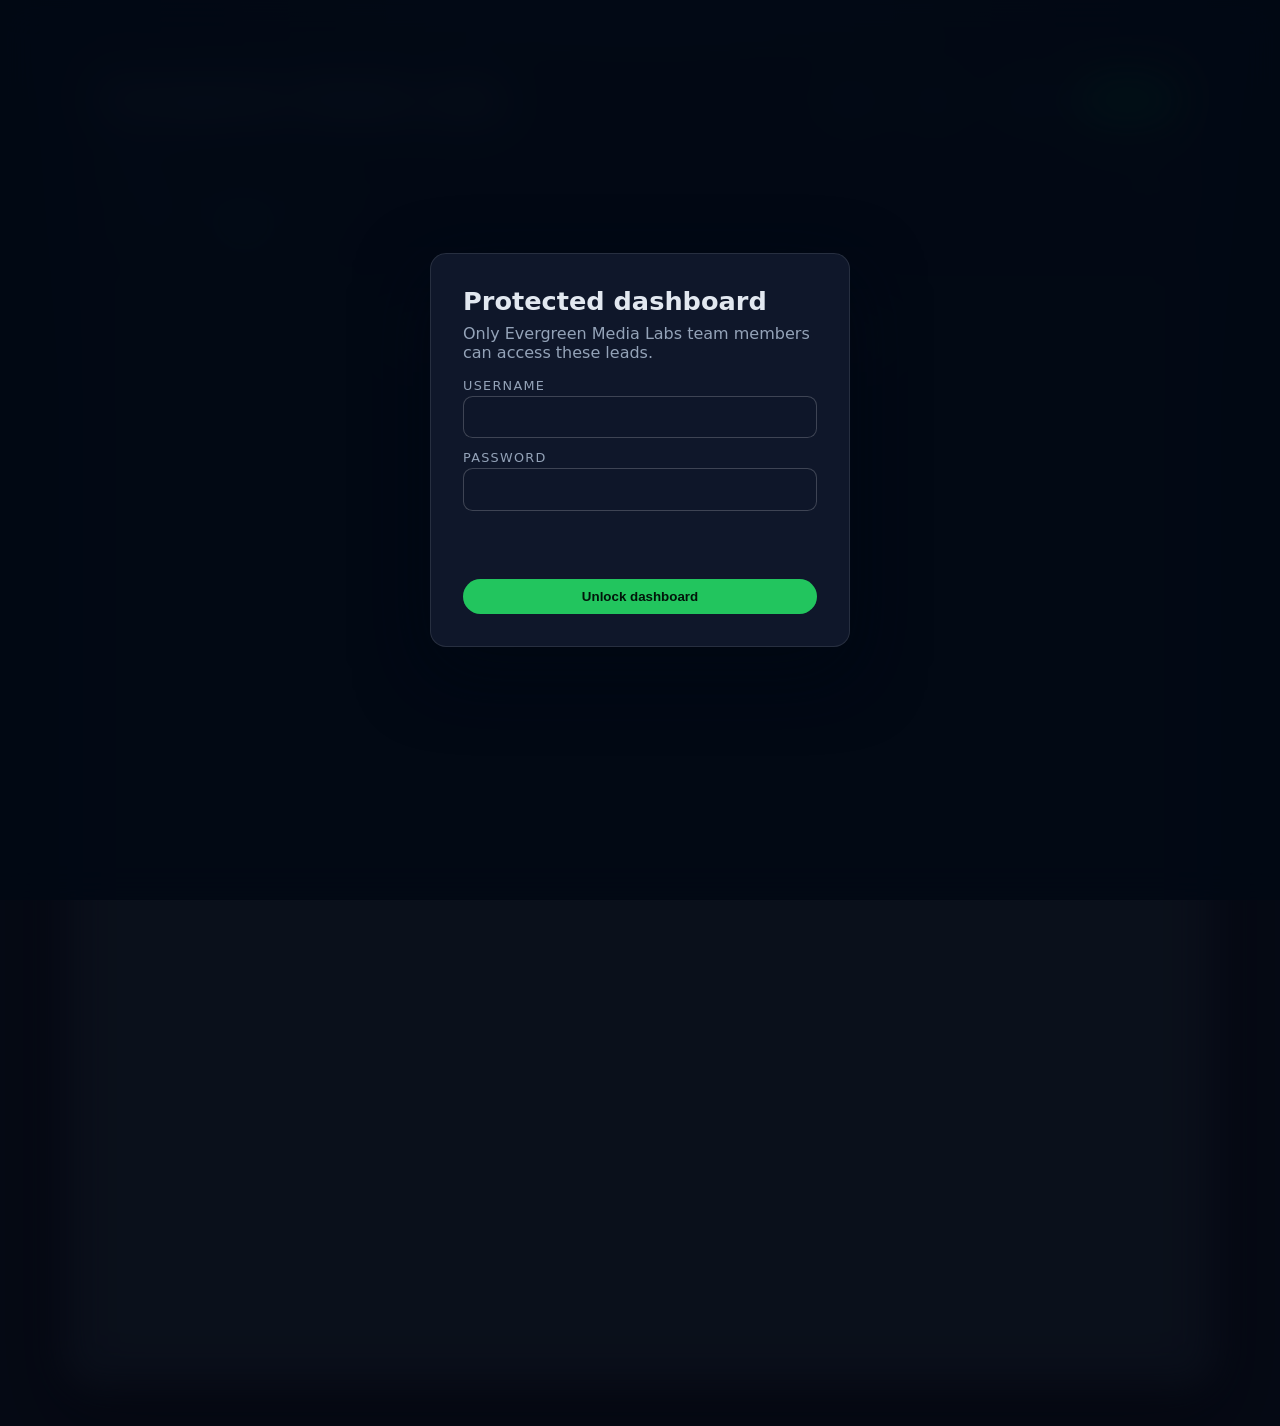
==== commit 72f47644: "reorder tabs and use chicago time" ====
--- a/ld/index.html
+++ b/ld/index.html
@@ -93,9 +93,9 @@
             </div>
           </div>
           <div class="lead-dashboard__tabs">
+            <button class="lead-dashboard__tab" data-lead-tab="dashboard">Dashboard</button>
             <button class="lead-dashboard__tab is-active" data-lead-tab="all">Drafts</button>
             <button class="lead-dashboard__tab" data-lead-tab="sent">Sent</button>
-            <button class="lead-dashboard__tab" data-lead-tab="dashboard">Dashboard</button>
           </div>
         </section>
         <section class="lead-dashboard__mock" data-lead-dashboard>
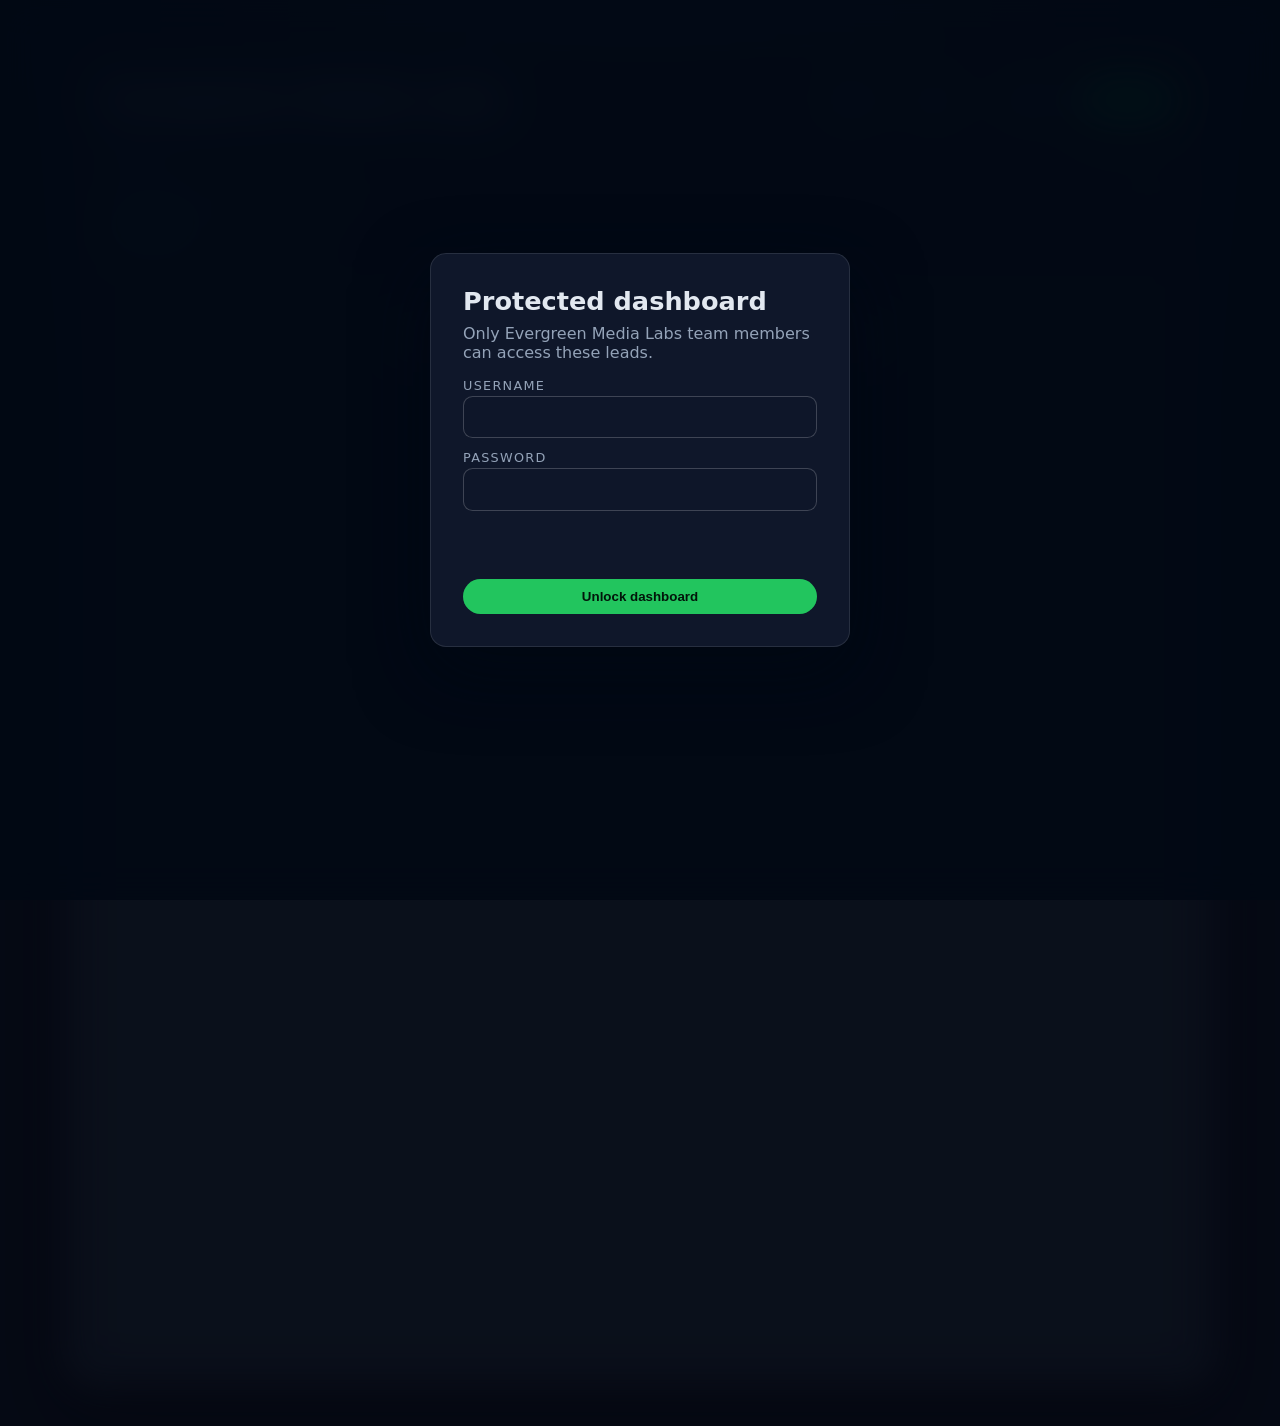
==== commit 74de9d65: "default to dashboard and fix chicago time parsing" ====
--- a/ld/index.html
+++ b/ld/index.html
@@ -93,8 +93,8 @@
             </div>
           </div>
           <div class="lead-dashboard__tabs">
-            <button class="lead-dashboard__tab" data-lead-tab="dashboard">Dashboard</button>
-            <button class="lead-dashboard__tab is-active" data-lead-tab="all">Drafts</button>
+            <button class="lead-dashboard__tab is-active" data-lead-tab="dashboard">Dashboard</button>
+            <button class="lead-dashboard__tab" data-lead-tab="all">Drafts</button>
             <button class="lead-dashboard__tab" data-lead-tab="sent">Sent</button>
           </div>
         </section>
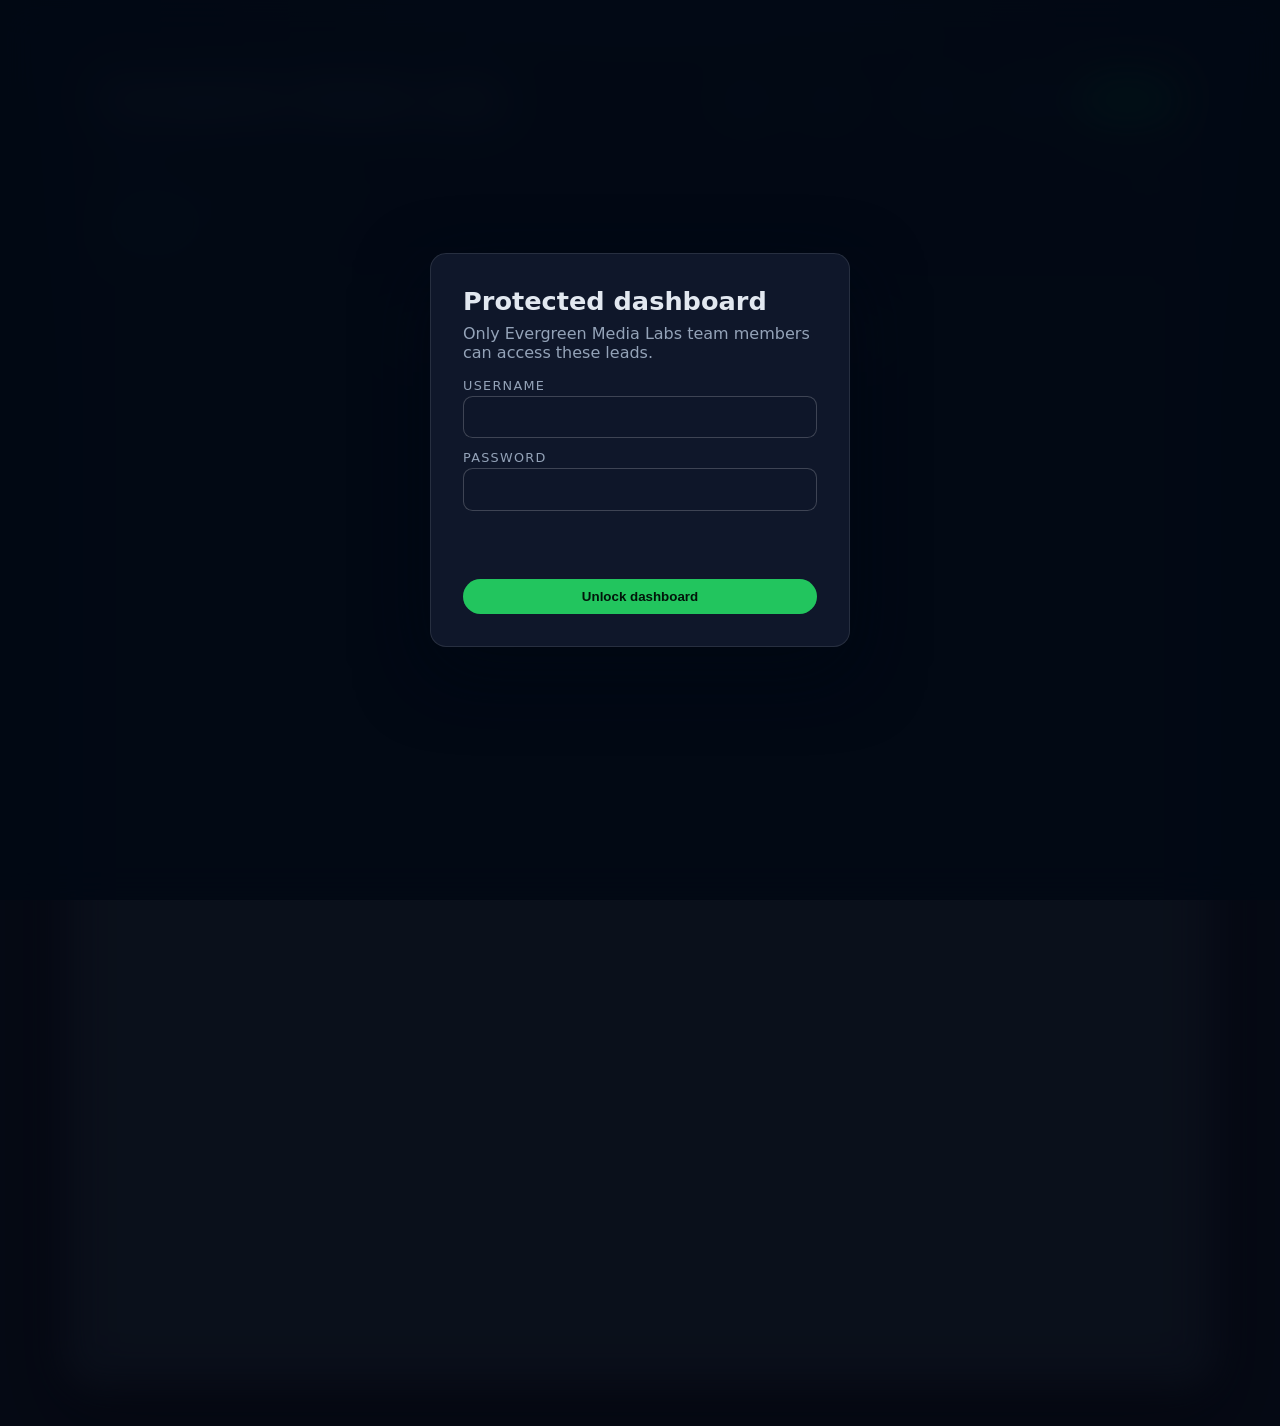
==== commit 428783f5: "add sent tab csv export" ====
--- a/ld/index.html
+++ b/ld/index.html
@@ -80,6 +80,10 @@
               <button class="lead-dashboard__action" id="sendQueueButton">Send</button>
               <span id="sendStatus" class="lead-dashboard__send-status" aria-live="polite"></span>
             </div>
+            <button class="lead-dashboard__action lead-dashboard__action--ghost lead-dashboard__action--icon" id="exportSentButton" type="button" aria-label="Export sent leads to CSV">
+              <span aria-hidden="true">⤓</span>
+              <span>Export</span>
+            </button>
             <button class="lead-dashboard__action lead-dashboard__action--ghost" id="reloadLeadsButton" type="button">Reload</button>
             <button class="lead-dashboard__action lead-dashboard__action--primary" id="openGenerate">Generate</button>
           </div>
--- a/ld/lead-widget.css
+++ b/ld/lead-widget.css
@@ -424,6 +424,12 @@
   background: rgba(255, 255, 255, 0.08);
 }
 
+.lead-dashboard__action--icon {
+  display: inline-flex;
+  align-items: center;
+  gap: 0.4rem;
+}
+
 .lead-dashboard__filters {
   display: flex;
   flex-direction: column;
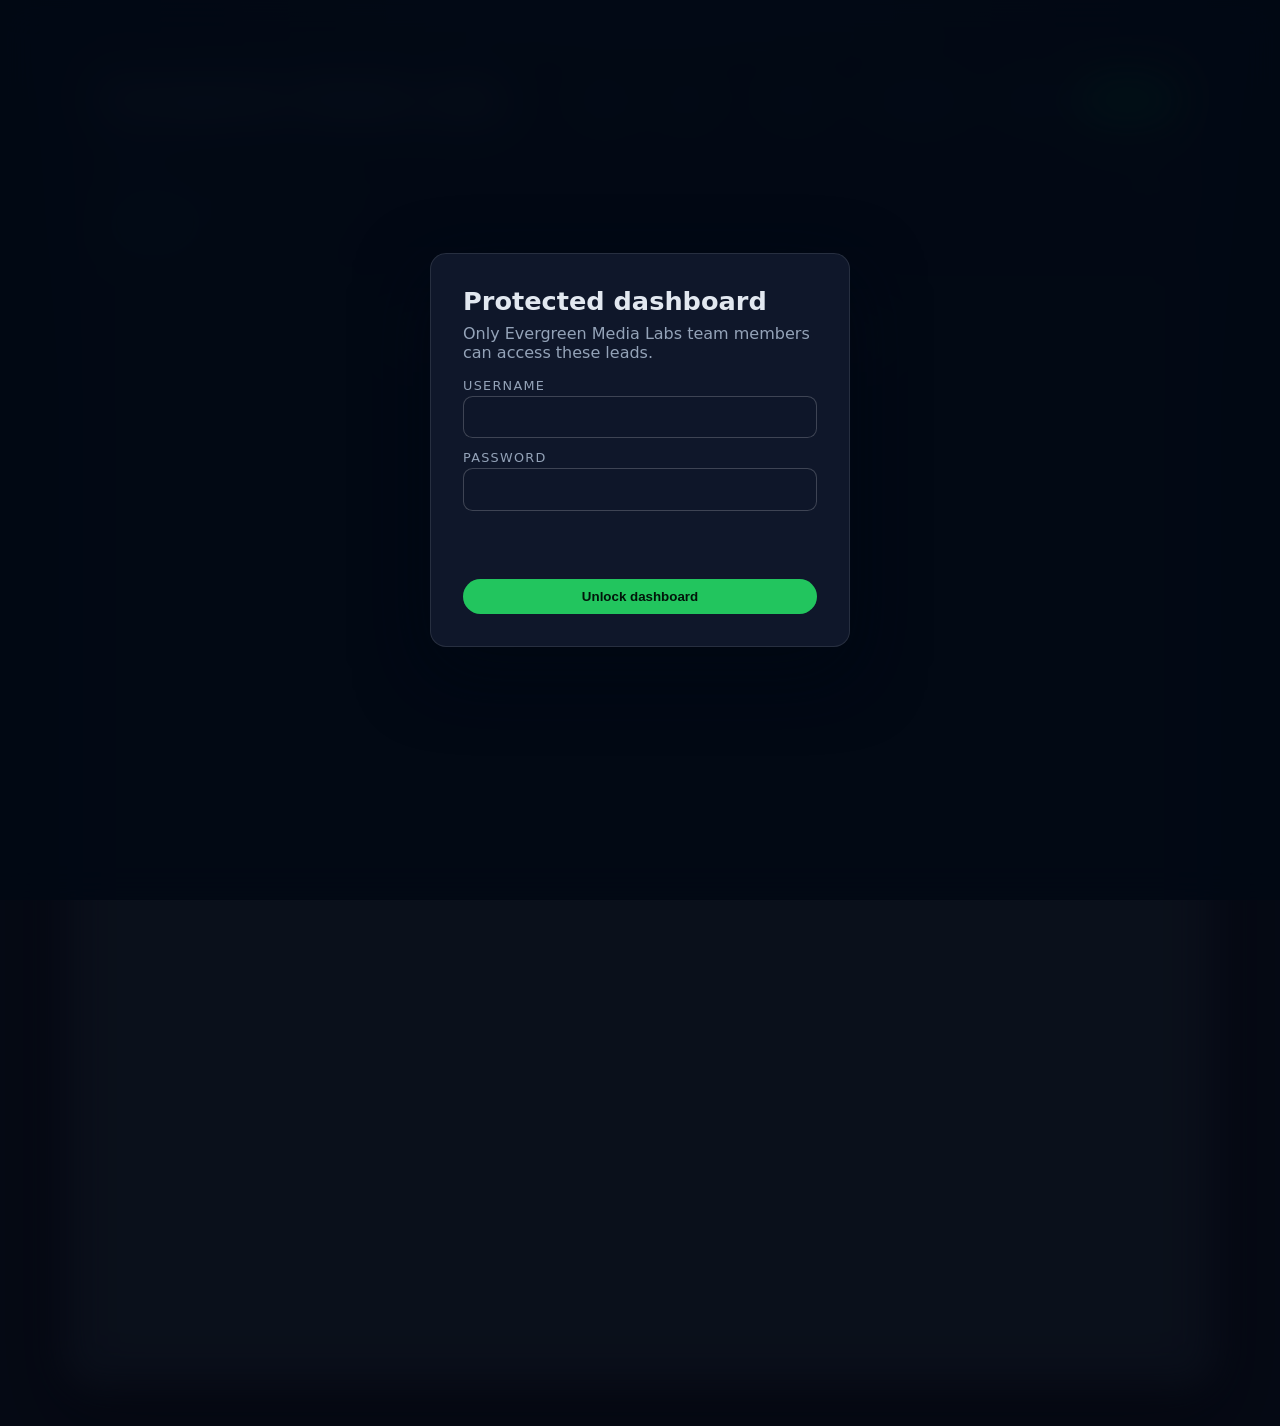
==== commit 294ee1d8: "Add Brevo history sync endpoint and dashboard action" ====
--- a/ld/index.html
+++ b/ld/index.html
@@ -84,6 +84,10 @@
               <span aria-hidden="true">⤓</span>
               <span>Export</span>
             </button>
+            <button class="lead-dashboard__action lead-dashboard__action--ghost lead-dashboard__action--icon" id="syncBrevoButton" type="button" aria-label="Sync Brevo open events">
+              <span aria-hidden="true">👁</span>
+              <span>Sync opens</span>
+            </button>
             <button class="lead-dashboard__action lead-dashboard__action--ghost" id="reloadLeadsButton" type="button">Reload</button>
             <button class="lead-dashboard__action lead-dashboard__action--primary" id="openGenerate">Generate</button>
           </div>
@@ -119,6 +123,10 @@
           Active endpoint: <span id="generateEndpointDisplay"></span>
         </p>
         <form id="generateForm" class="generate-overlay__form">
+          <div class="generate-overlay__city">
+            <label for="generateCity">City</label>
+            <input id="generateCity" type="text" name="city" placeholder="City (e.g. Wausau)" value="Wausau" required />
+          </div>
           <div id="generateInputs" class="generate-overlay__inputs"></div>
           <button type="button" id="addGenerateRow" class="generate-overlay__add">
             + Add another niche
@@ -195,6 +203,7 @@
         const inputs = document.getElementById("generateInputs");
         const addRowButton = document.getElementById("addGenerateRow");
         const result = document.getElementById("generateResult");
+        const cityInput = document.getElementById("generateCity");
         const endpointDisplay = document.getElementById("generateEndpointDisplay");
         const dashboard = document.querySelector(".lead-dashboard");
         const progressOverlay = document.getElementById("generateProgressOverlay");
@@ -256,6 +265,7 @@
         addRowButton?.addEventListener("click", () => inputs.appendChild(createRow()));
 
         const buildPayload = () => {
+          const city = cityInput ? cityInput.value.trim() : "";
           const rows = Array.from(inputs.querySelectorAll(".generate-row"));
           return rows
             .map((row) => {
@@ -263,9 +273,9 @@
               const countInput = row.querySelector("input[name='count']");
               const niche = nicheInput ? nicheInput.value.trim() : "";
               const count = Number((countInput ? countInput.value : "") || 0);
-              return { niche, count };
+              return { niche, count, city };
             })
-            .filter((entry) => entry.niche && entry.count > 0);
+            .filter((entry) => entry.city && entry.niche && entry.count > 0);
         };
 
         const getTotalRequested = (payload) =>
@@ -387,7 +397,7 @@
           event.preventDefault();
           const payload = buildPayload();
           if (!payload.length) {
-            setStatus("Give me at least one niche with a quantity.", true);
+            setStatus("Enter a city and at least one niche with a quantity.", true);
             return;
           }
           const totalRequested = getTotalRequested(payload);
--- a/ld/lead-widget.css
+++ b/ld/lead-widget.css
@@ -146,6 +146,28 @@
   gap: 0.75rem;
 }
 
+.generate-overlay__city {
+  display: flex;
+  flex-direction: column;
+  gap: 0.35rem;
+}
+
+.generate-overlay__city label {
+  color: var(--muted);
+  font-size: 0.82rem;
+  letter-spacing: 0.12em;
+  text-transform: uppercase;
+}
+
+.generate-overlay__city input {
+  border-radius: 0.7rem;
+  border: 1px solid rgba(255, 255, 255, 0.15);
+  background: rgba(15, 23, 42, 0.9);
+  color: var(--text);
+  padding: 0.55rem 0.75rem;
+  font-size: 0.95rem;
+}
+
 .generate-overlay__inputs {
   display: flex;
   flex-direction: column;
@@ -819,12 +841,42 @@
   display: flex;
   flex-direction: column;
   gap: 0.35rem;
+  align-items: flex-end;
 }
 
 .mock-lead-bar__select--sent {
   max-width: 120px;
   min-width: 110px;
   justify-self: flex-end;
+}
+
+.mock-lead-bar__open {
+  display: inline-flex;
+  align-items: center;
+  gap: 0.35rem;
+  font-size: 0.78rem;
+  font-weight: 600;
+  line-height: 1.1;
+  opacity: 0.9;
+  text-transform: uppercase;
+  letter-spacing: 0.05em;
+}
+
+.mock-lead-bar__open-icon {
+  font-size: 0.95rem;
+  line-height: 1;
+}
+
+.mock-lead-bar__open--opened {
+  color: #22c55e;
+}
+
+.mock-lead-bar__open--unopened {
+  color: #94a3b8;
+}
+
+.mock-lead-bar__open--unknown {
+  color: #f59e0b;
 }
 
 .mock-lead-bar__delete:hover {
